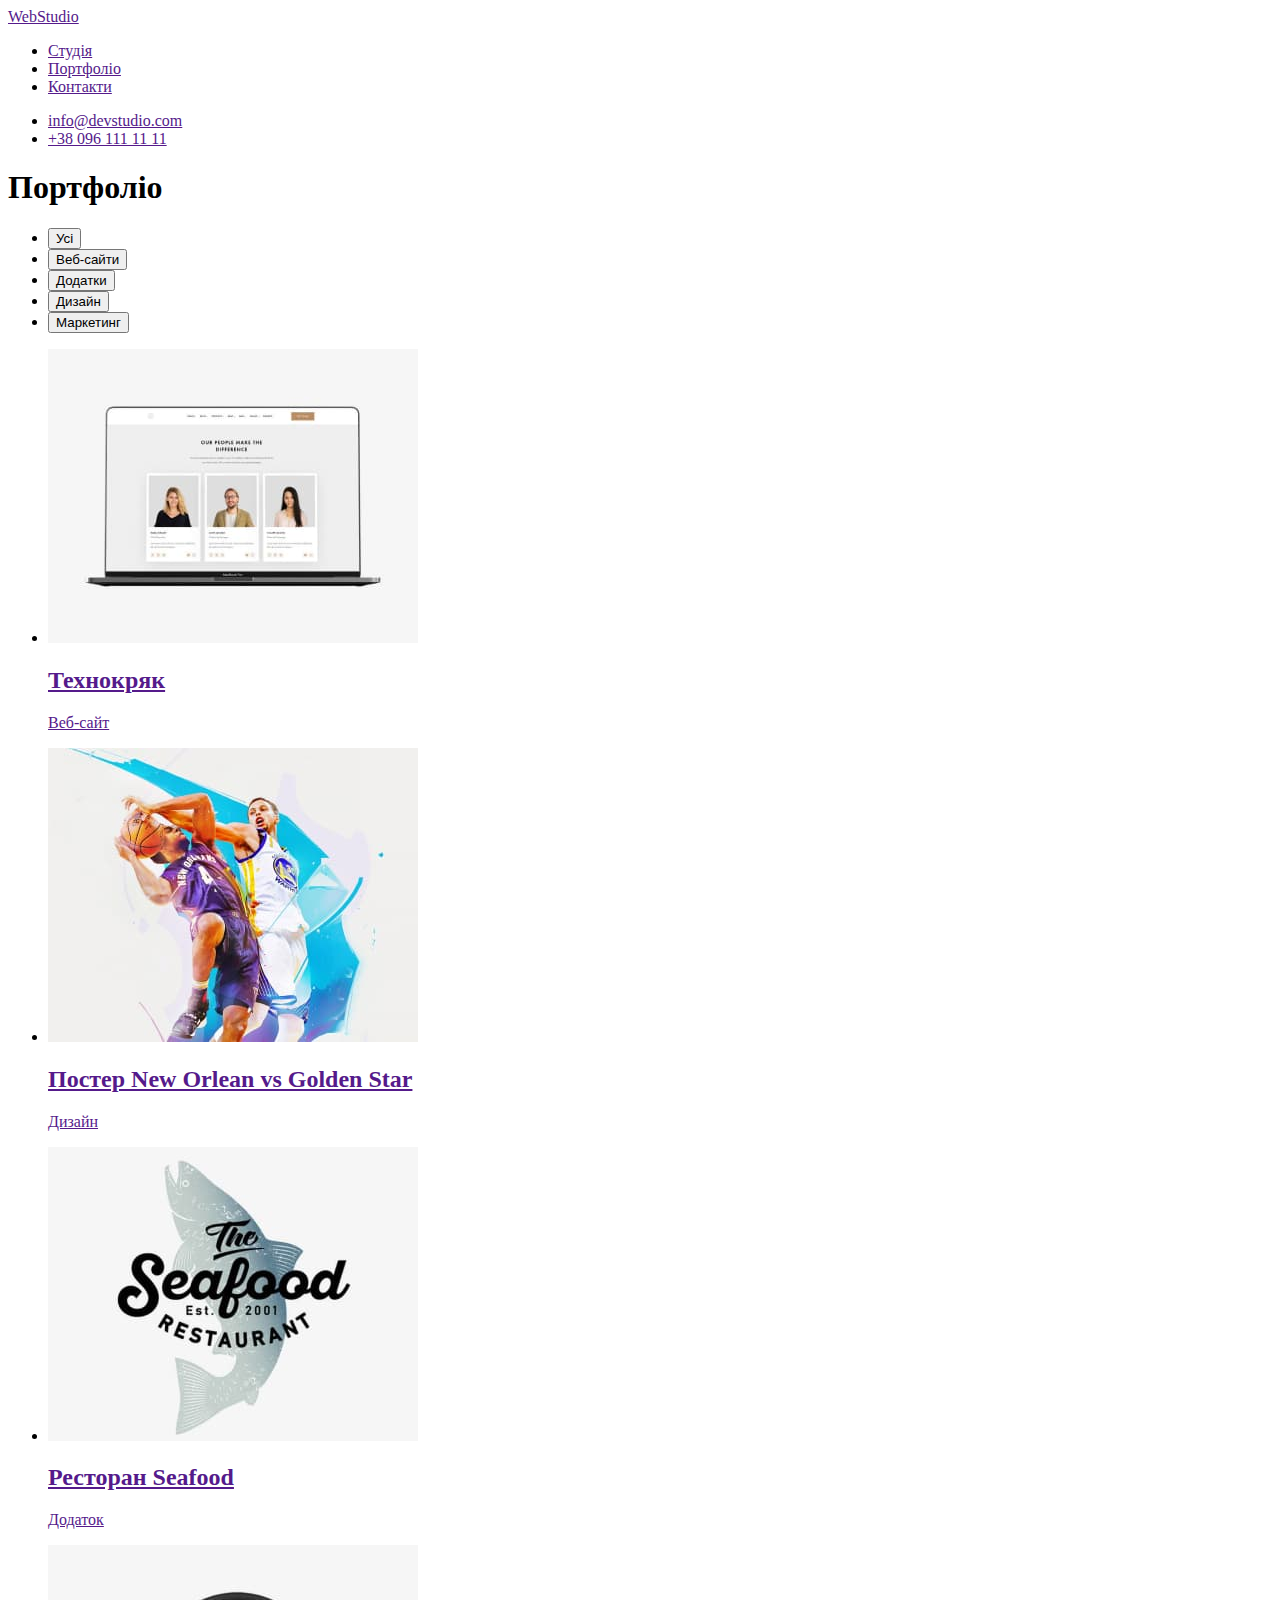
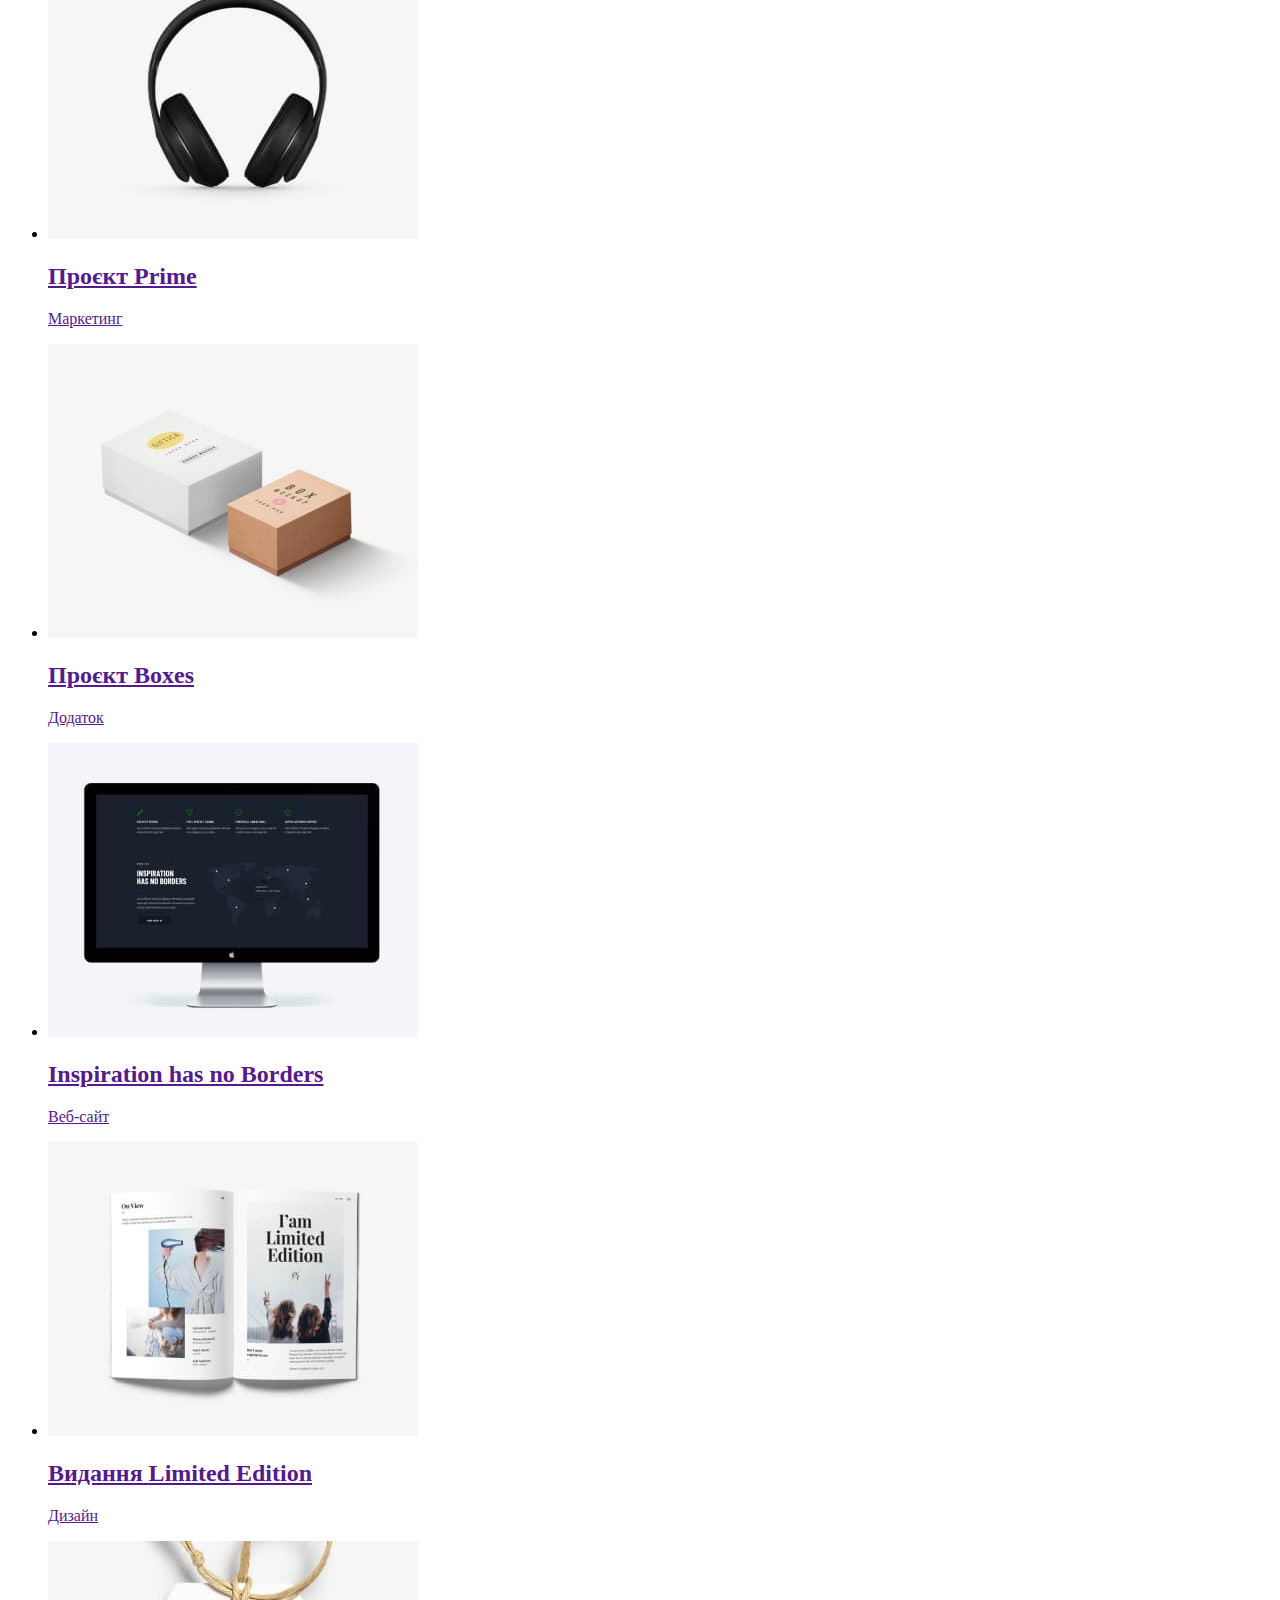
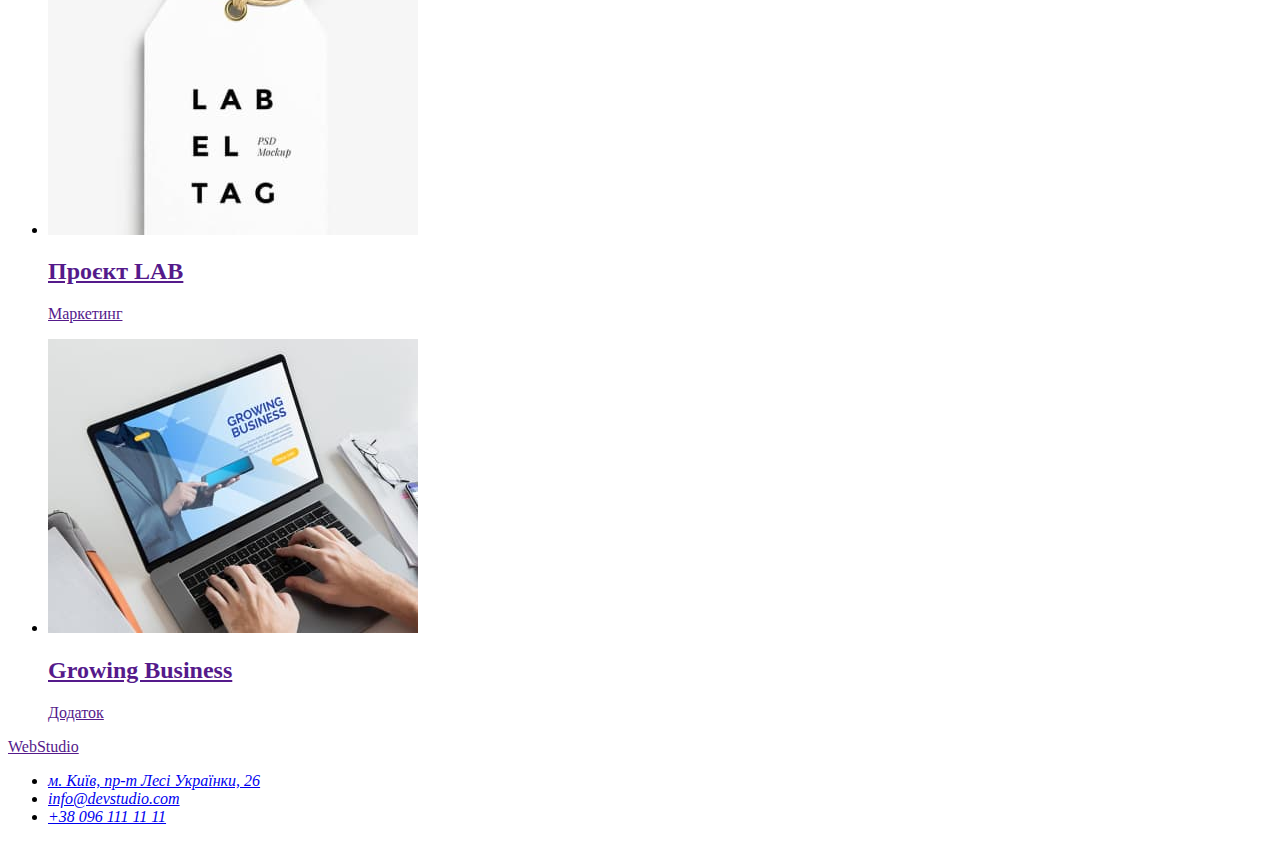
==== portfolio.html @ ae6afad2 "Зробила розмітку" ====
<!DOCTYPE html>
<html lang="uk">
<head>
    <meta charset="UTF-8">
    <meta http-equiv="X-UA-Compatible" content="IE=edge">
    <meta name="viewport" content="width=device-width, initial-scale=1.0">
    <title>Portfolio</title>
</head>
<body>
     </head>
  <!--шапка сайта-->
  <header>
    <a href="">WebStudio </a>
    <nav>
      <ul>
        <li><a href="">Студія</a></li>
        <li><a href="">Портфоліо</a></li>
        <li><a href="">Контакти</a></li>
      </ul>
    </nav>
    <ul>
      <li><a href="">info@devstudio.com</a></li>
      <li><a href="">+38 096 111 11 11</a></li>
    </ul>
  </header>
  <main>
    <!--головна сторінка-->
    <section>
        <h1 class="text-none">Портфоліо</h1>
    <ul>
        <li><button type="button">Усі</button></li>
        <li><button type="button">Веб-сайти</button></li>
        <li><button type="button">Додатки</button></li>
        <li><button type="button">Дизайн</button></li>
        <li><button type="button">Маркетинг</button></li>
        </ul>
        <ul>
           <li>
            <a href="">
                <img src="./images/tehtnokrack.img.jpg" alt="Технокряк" width="370">
                 <h2>Технокряк</h2>
            <p>Веб-сайт</p>
            </a>
           </li>
           <li>
            <a href="">
                <img src="./images/NewOrlean.img.jpg" alt="Постер" width="370">
                 <h2>Постер New Orlean vs Golden Star</h2>
            <p>Дизайн</p>
            </a>
           </li>
           <li>
            <a href="">
                <img src="./images/Seafood.img.jpg" alt="Ресторан" width="370">
                 <h2>Ресторан Seafood</h2>
            <p>Додаток</p>
            </a>
           </li>
           <li>
             <a href="">
                <img src="./images/Prime.img.jpg" alt="Проєкт Prime" width="370">
                 <h2>Проєкт Prime</h2>
            <p>Маркетинг</p>
            </a>
           </li>
           <li>
            <a href="">
                <img src="./images/Boxes.img.jpg" alt="Проєкт Boxes" width="370">
                 <h2>Проєкт Boxes</h2>
            <p>Додаток</p>
            </a>
           </li>
           <li>
            <a href="">
                <img src="./images/Bordersimg.img.jpg" alt="Технокряк" width="370">
                 <h2>Inspiration has no Borders</h2>
            <p>Веб-сайт</p>
            </a>
           </li>
           <li>
            <a href="">
                <img src="./images/LimitedEdition.img.jpg" alt="ТLimited Edition" width="370">
                 <h2>Видання Limited Edition</h2>
            <p>Дизайн</p>
            </a>
           </li>
           <li>
            <a href="">
                <img src="./images/Проєкт LAB.img.jpg" alt="LAB" width="370">
                 <h2>Проєкт LAB</h2>
            <p>Маркетинг</p>
            </a>
           </li>
           <li>
            <a href="">
                <img src="./images/Growing Business.img.jpg" alt="Business" width="370">
                 <h2>Growing Business</h2>
            <p>Додаток</p>
            </a>
           </li>
        </ul>
    </section>
  </main>
  <!--футер-->
  <footer>
    <a href="">WebStudio</a>
    <address>
      <ul>
        <li>
          <a
            href="https://goo.gl/maps/CPtrU1FHBa2aNyZL9"
            target="_blank"
            rel="noopener noreferrer nofollow"
            >м. Київ, пр-т Лесі Українки, 26</a
          >
        </li>
        <li><a href="mailto:info@devstudio.com">info@devstudio.com</a></li>
        <li><a href="+380961111111">+38 096 111 11 11</a></li>
      </ul>
    </address>
  </footer>
</body>
</html>
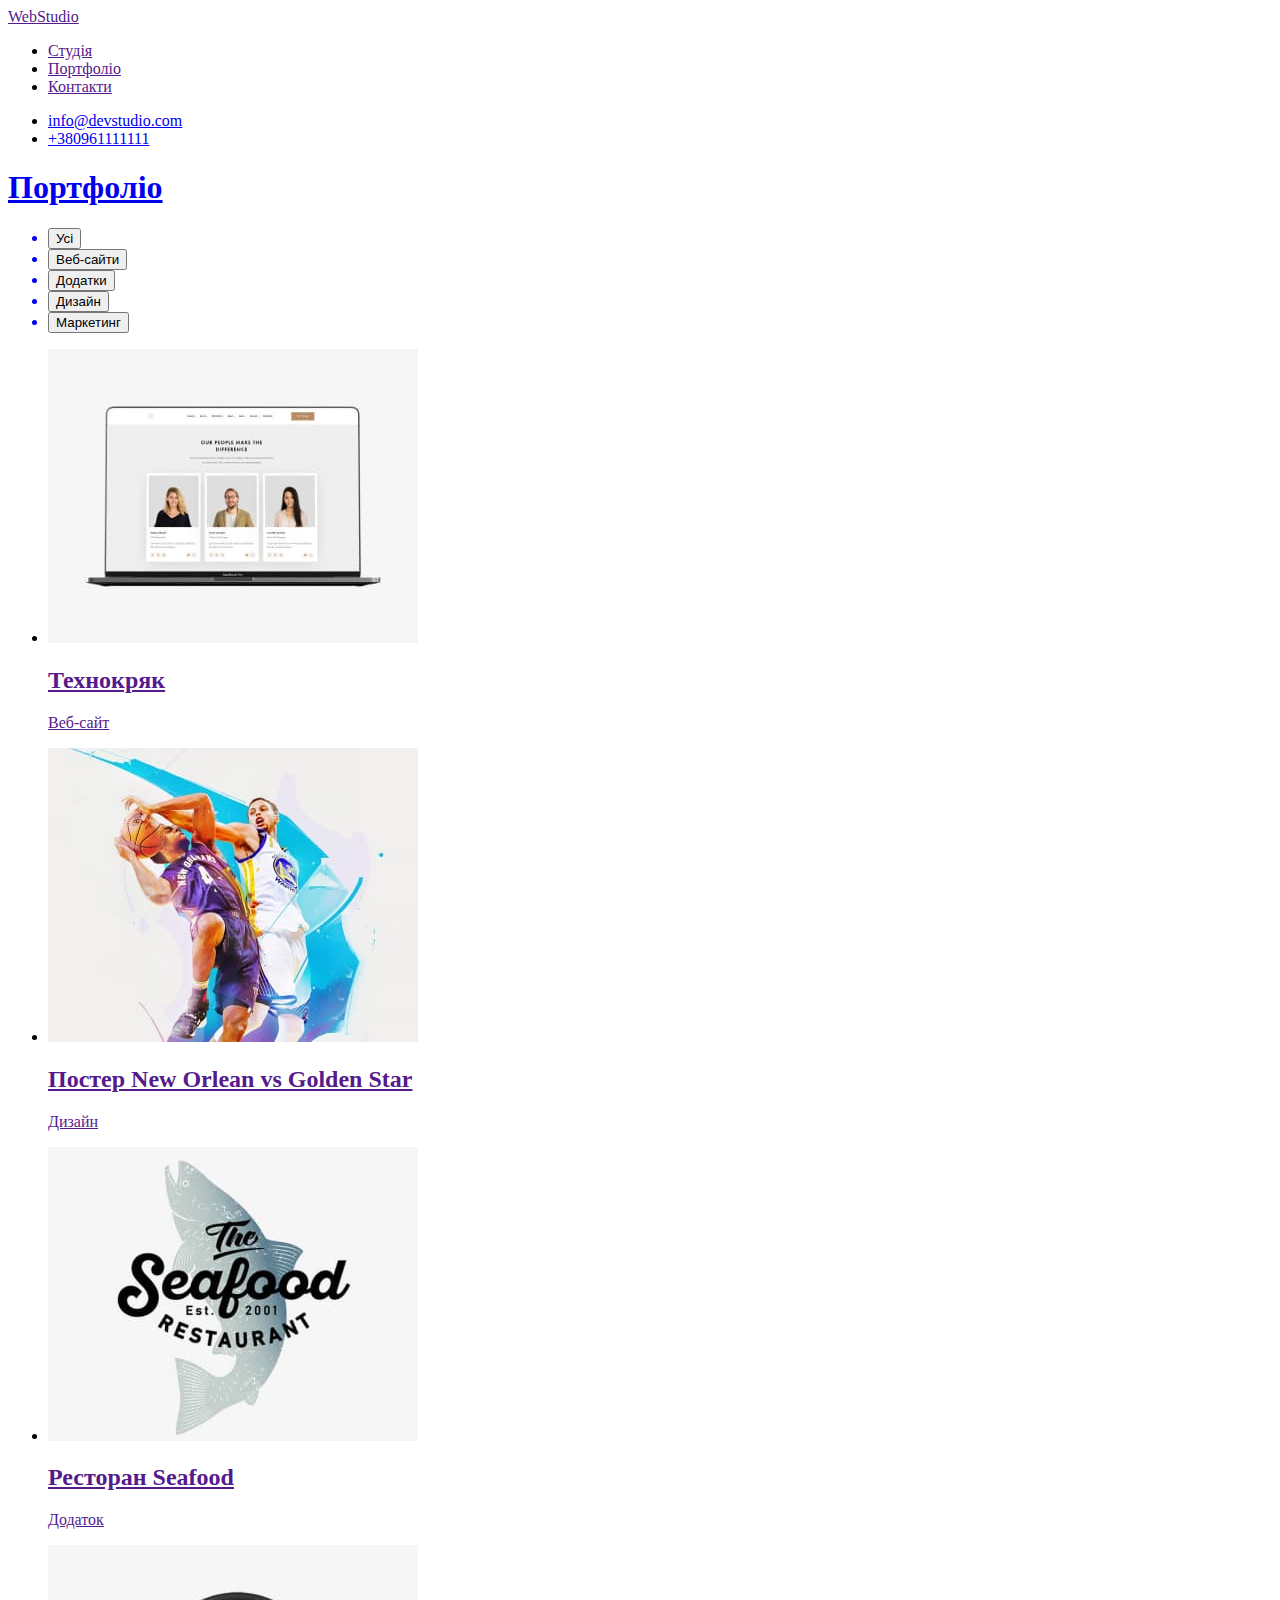
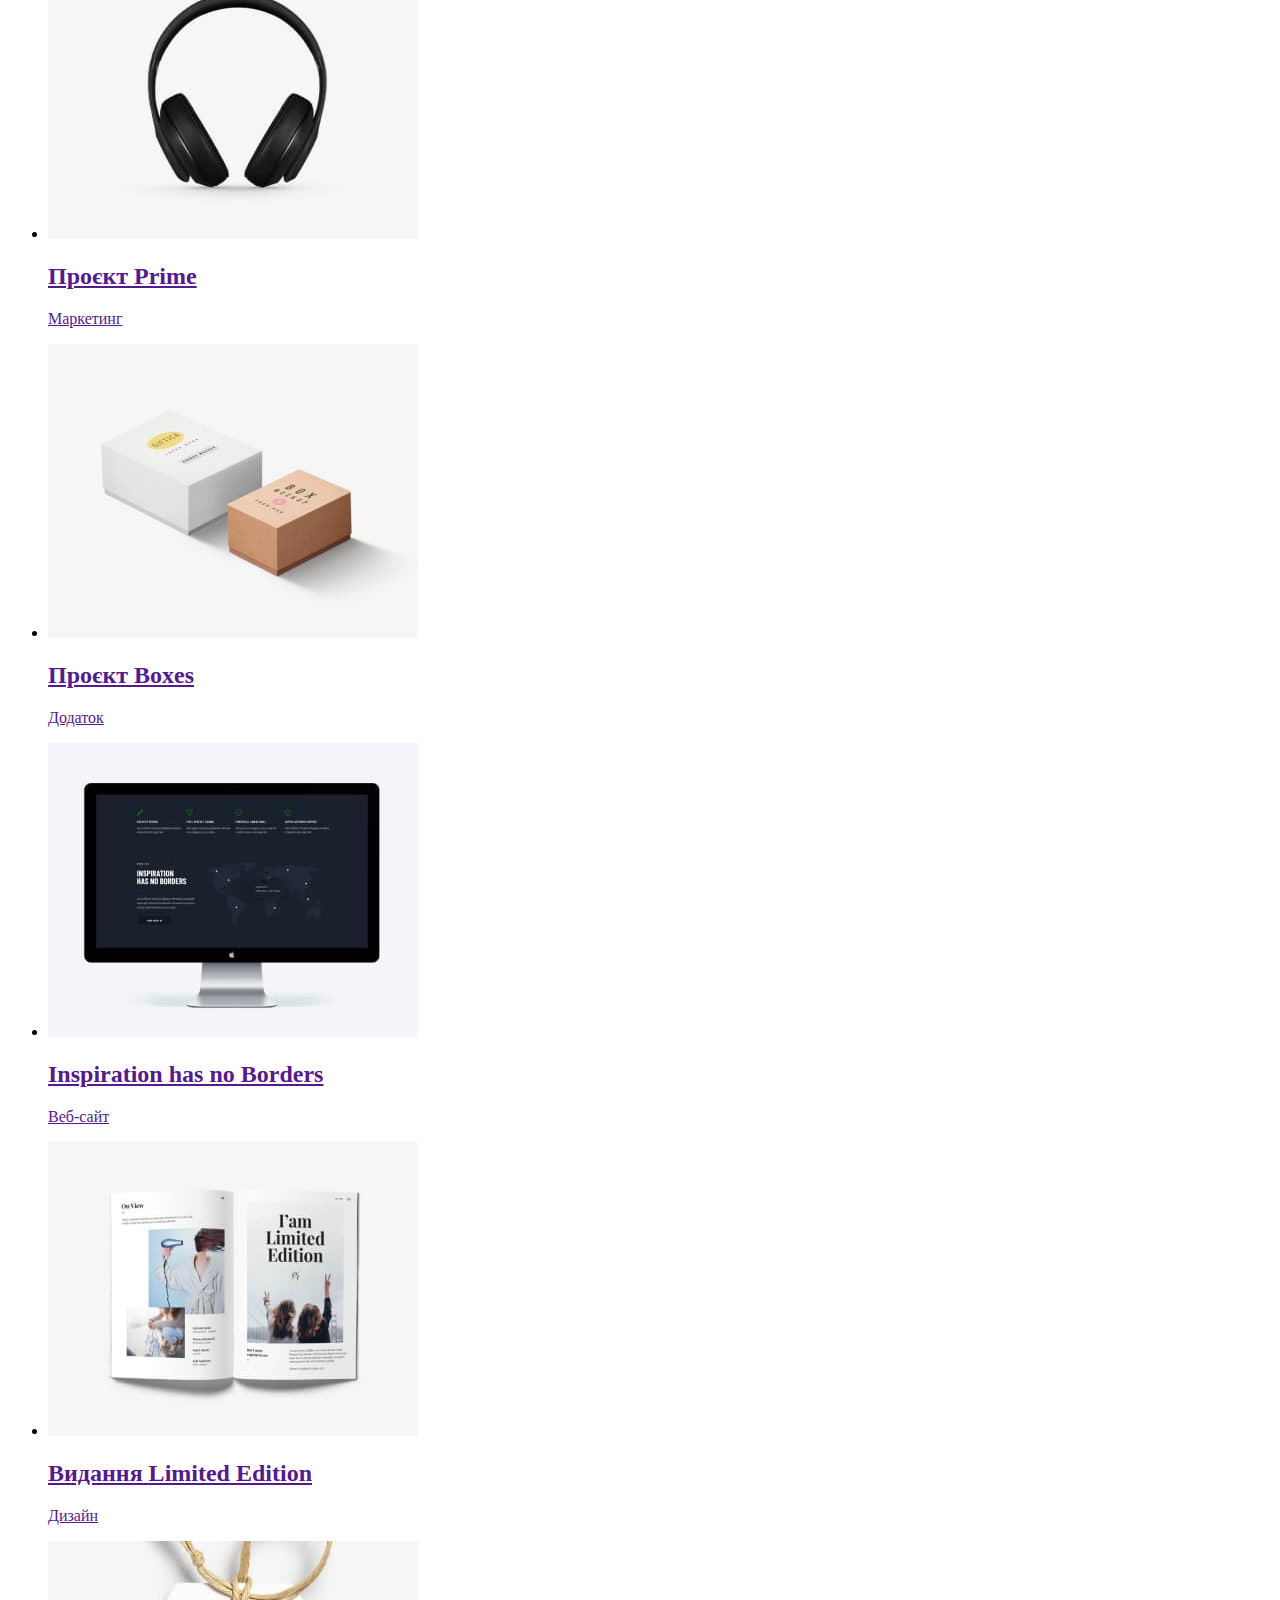
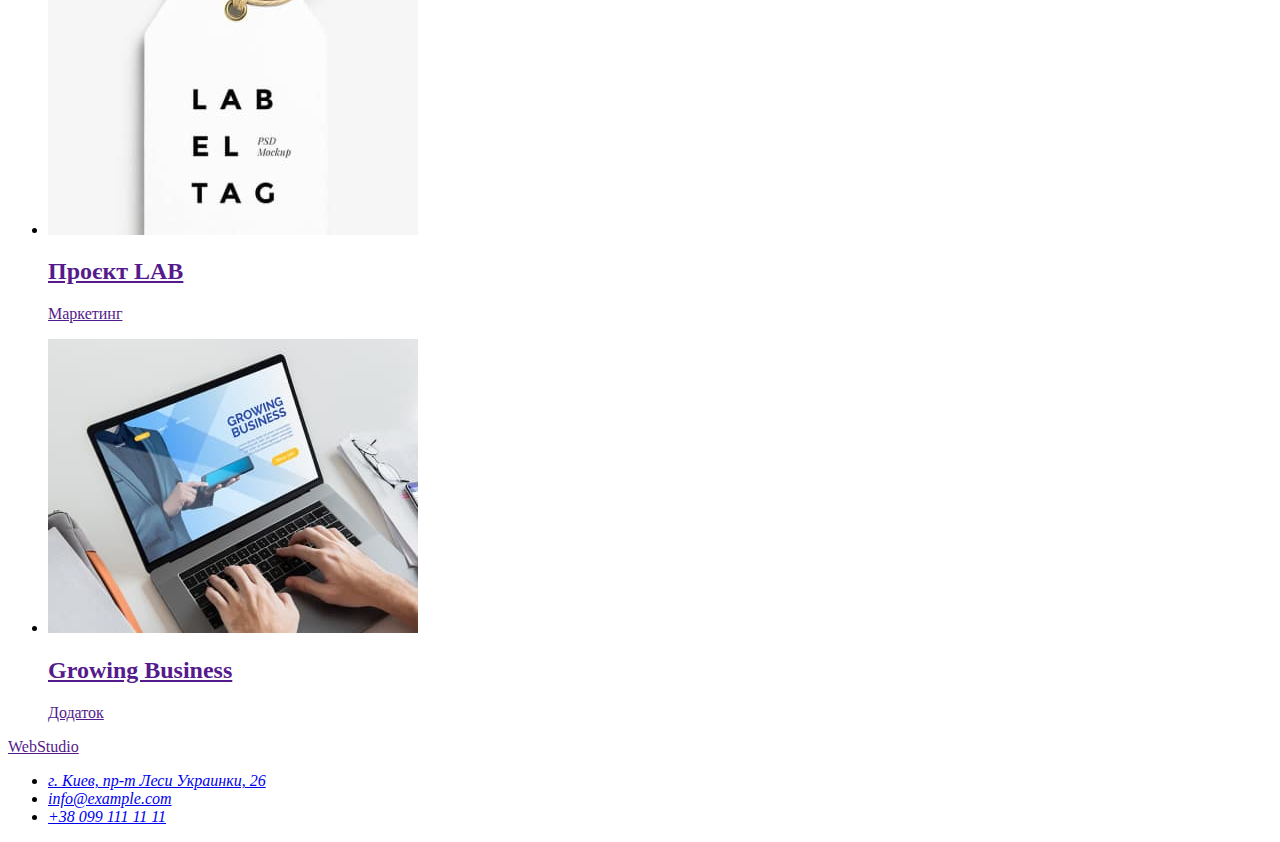
==== commit e5696d10: "внесла стилі" ====
--- a/portfolio.html
+++ b/portfolio.html
@@ -9,113 +9,116 @@
 <body>
      </head>
   <!--шапка сайта-->
-  <header>
-    <a href="">WebStudio </a>
-    <nav>
-      <ul>
-        <li><a href="">Студія</a></li>
-        <li><a href="">Портфоліо</a></li>
-        <li><a href="">Контакти</a></li>
+  <header class="header">
+    <a class="link logo" href="">Web<span class="logo-header">Studio</span> </a>
+    <nav class="nav">
+      <ul class="list">
+        <li><a class="link nav-link" href="">Студія</a></li>
+        <li><a class="link nav-link active" href="">Портфоліо</a></li>
+        <li><a class="link nav-link" href="">Контакти</a></li>
       </ul>
     </nav>
-    <ul>
-      <li><a href="">info@devstudio.com</a></li>
-      <li><a href="">+38 096 111 11 11</a></li>
+    <ul class="list">
+      <li><a class="link contacts-link" href="mailo:info@devstudio.com"</a>info@devstudio.com</li>
+      <li><a class="link contacts-link" href="tel:+380961111111"</a>+380961111111</li>
     </ul>
   </header>
   <main>
     <!--головна сторінка-->
     <section>
         <h1 class="text-none">Портфоліо</h1>
-    <ul>
-        <li><button type="button">Усі</button></li>
-        <li><button type="button">Веб-сайти</button></li>
-        <li><button type="button">Додатки</button></li>
-        <li><button type="button">Дизайн</button></li>
-        <li><button type="button">Маркетинг</button></li>
+    <ul class="list">
+        <li><button class="btn filter-btn" type="button">Усі</button></li>
+        <li><button class="btn filter-btn" type="button">Веб-сайти</button></li>
+        <li><button class="btn filter-btn" type="button">Додатки</button></li>
+        <li><button class="btn filter-btn" type="button">Дизайн</button></li>
+        <li><button class="btn filter-btn" type="button">Маркетинг</button></li>
         </ul>
-        <ul>
+        <ul class="list">
            <li>
             <a href="">
                 <img src="./images/tehtnokrack.img.jpg" alt="Технокряк" width="370">
-                 <h2>Технокряк</h2>
-            <p>Веб-сайт</p>
+                 <h2 class="portfolio-title">Технокряк</h2>
+            <p class="portfolio-text">Веб-сайт</p>
             </a>
            </li>
            <li>
-            <a href="">
+            <a class="link" href="">
                 <img src="./images/NewOrlean.img.jpg" alt="Постер" width="370">
-                 <h2>Постер New Orlean vs Golden Star</h2>
-            <p>Дизайн</p>
+                 <h2 class="portfolio-title">Постер New Orlean vs Golden Star</h2>
+            <p class="portfolio-text">Дизайн</p>
             </a>
            </li>
            <li>
-            <a href="">
+            <a class="link" href="">
                 <img src="./images/Seafood.img.jpg" alt="Ресторан" width="370">
-                 <h2>Ресторан Seafood</h2>
-            <p>Додаток</p>
+                 <h2 class="portfolio-title">Ресторан Seafood</h2>
+            <p class="portfolio-text">Додаток</p>
             </a>
            </li>
            <li>
-             <a href="">
+             <a class="link" href="">
                 <img src="./images/Prime.img.jpg" alt="Проєкт Prime" width="370">
-                 <h2>Проєкт Prime</h2>
-            <p>Маркетинг</p>
+                 <h2 class="portfolio-title">Проєкт Prime</h2>
+            <p class="portfolio-text">Маркетинг</p>
             </a>
            </li>
            <li>
-            <a href="">
+            <a class="link" href="">
                 <img src="./images/Boxes.img.jpg" alt="Проєкт Boxes" width="370">
-                 <h2>Проєкт Boxes</h2>
-            <p>Додаток</p>
+                 <h2 class="portfolio-title">Проєкт Boxes</h2>
+            <p class="portfolio-text">Додаток</p>
             </a>
            </li>
            <li>
-            <a href="">
+            <a class="link" href="">
                 <img src="./images/Bordersimg.img.jpg" alt="Технокряк" width="370">
-                 <h2>Inspiration has no Borders</h2>
-            <p>Веб-сайт</p>
+                 <h2 class="portfolio-title">Inspiration has no Borders</h2>
+            <p class="portfolio-text">Веб-сайт</p>
             </a>
            </li>
            <li>
-            <a href="">
+            <a class="link" href="">
                 <img src="./images/LimitedEdition.img.jpg" alt="ТLimited Edition" width="370">
-                 <h2>Видання Limited Edition</h2>
-            <p>Дизайн</p>
+                 <h2 class="portfolio-title">Видання Limited Edition</h2>
+            <p class="portfolio-text">Дизайн</p>
             </a>
            </li>
            <li>
-            <a href="">
+            <a class="link" href="">
                 <img src="./images/Проєкт LAB.img.jpg" alt="LAB" width="370">
-                 <h2>Проєкт LAB</h2>
-            <p>Маркетинг</p>
+                 <h2 class="portfolio-title">Проєкт LAB</h2>
+            <p class="portfolio-text">Маркетинг</p>
             </a>
            </li>
            <li>
-            <a href="">
+            <a class="link" href="">
                 <img src="./images/Growing Business.img.jpg" alt="Business" width="370">
-                 <h2>Growing Business</h2>
-            <p>Додаток</p>
+                 <h2 class="portfolio-title">Growing Business</h2>
+            <p class="portfolio-text">Додаток</p>
             </a>
            </li>
         </ul>
     </section>
   </main>
   <!--футер-->
-  <footer>
-    <a href="">WebStudio</a>
-    <address>
-      <ul>
-        <li>
-          <a
-            href="https://goo.gl/maps/CPtrU1FHBa2aNyZL9"
-            target="_blank"
-            rel="noopener noreferrer nofollow"
-            >м. Київ, пр-т Лесі Українки, 26</a
-          >
-        </li>
-        <li><a href="mailto:info@devstudio.com">info@devstudio.com</a></li>
-        <li><a href="+380961111111">+38 096 111 11 11</a></li>
+  <footer class="footer">
+   <a class="link logo" href="">Web<span class="logo-footer">Studio</span></a>
+      <address class="address">
+        <ul class="list">
+          <li>
+            <a
+              class="link address-link"
+              href="https://goo.gl/maps/Pd6uUxVSm1AgarqQ9"
+              target="_blank"
+              rel="noopener noreferrer"
+              >г. Киев, пр-т Леси Украинки, 26</a
+            >
+          </li>
+          <li>
+            <a class="link address-link" href="mailto:info@example.com">info@example.com</a>
+          </li>
+          <li><a class="link address-link" href="tel:+380991111111">+38 099 111 11 11</a></li>
       </ul>
     </address>
   </footer>
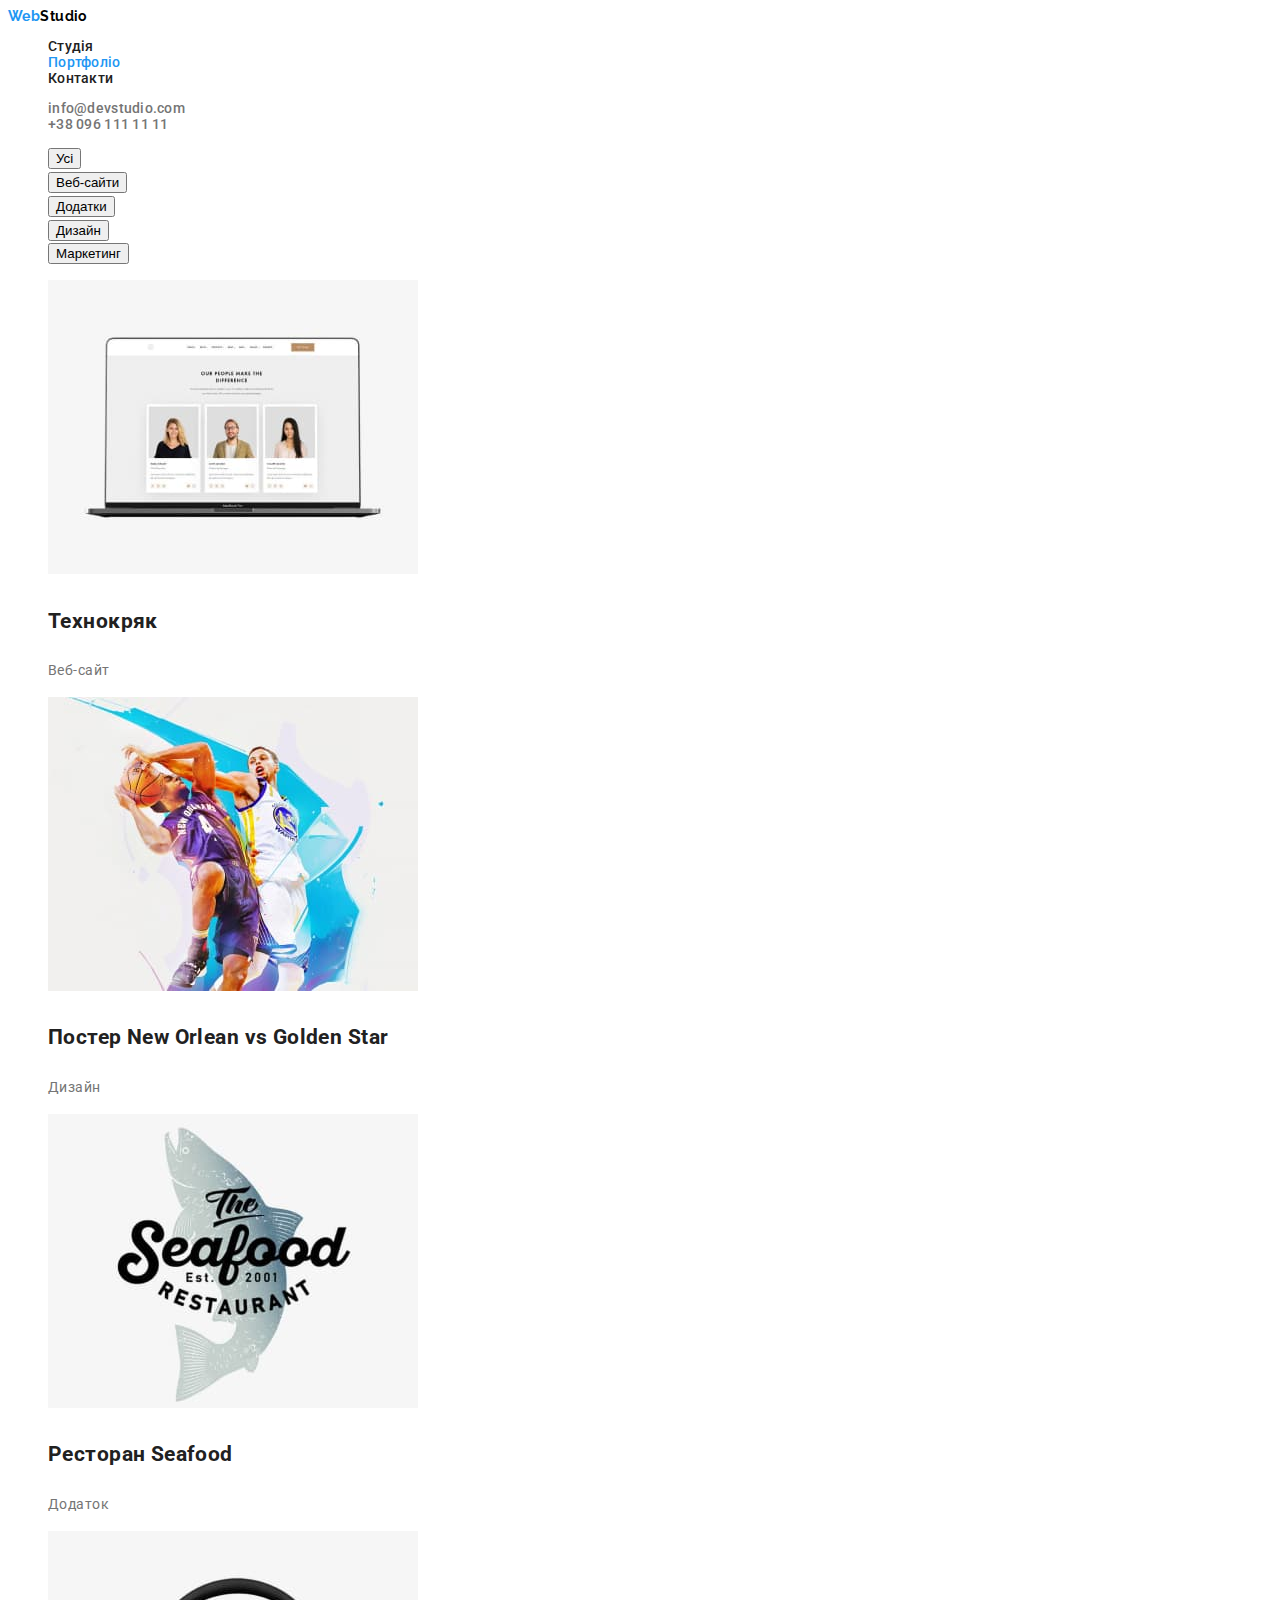
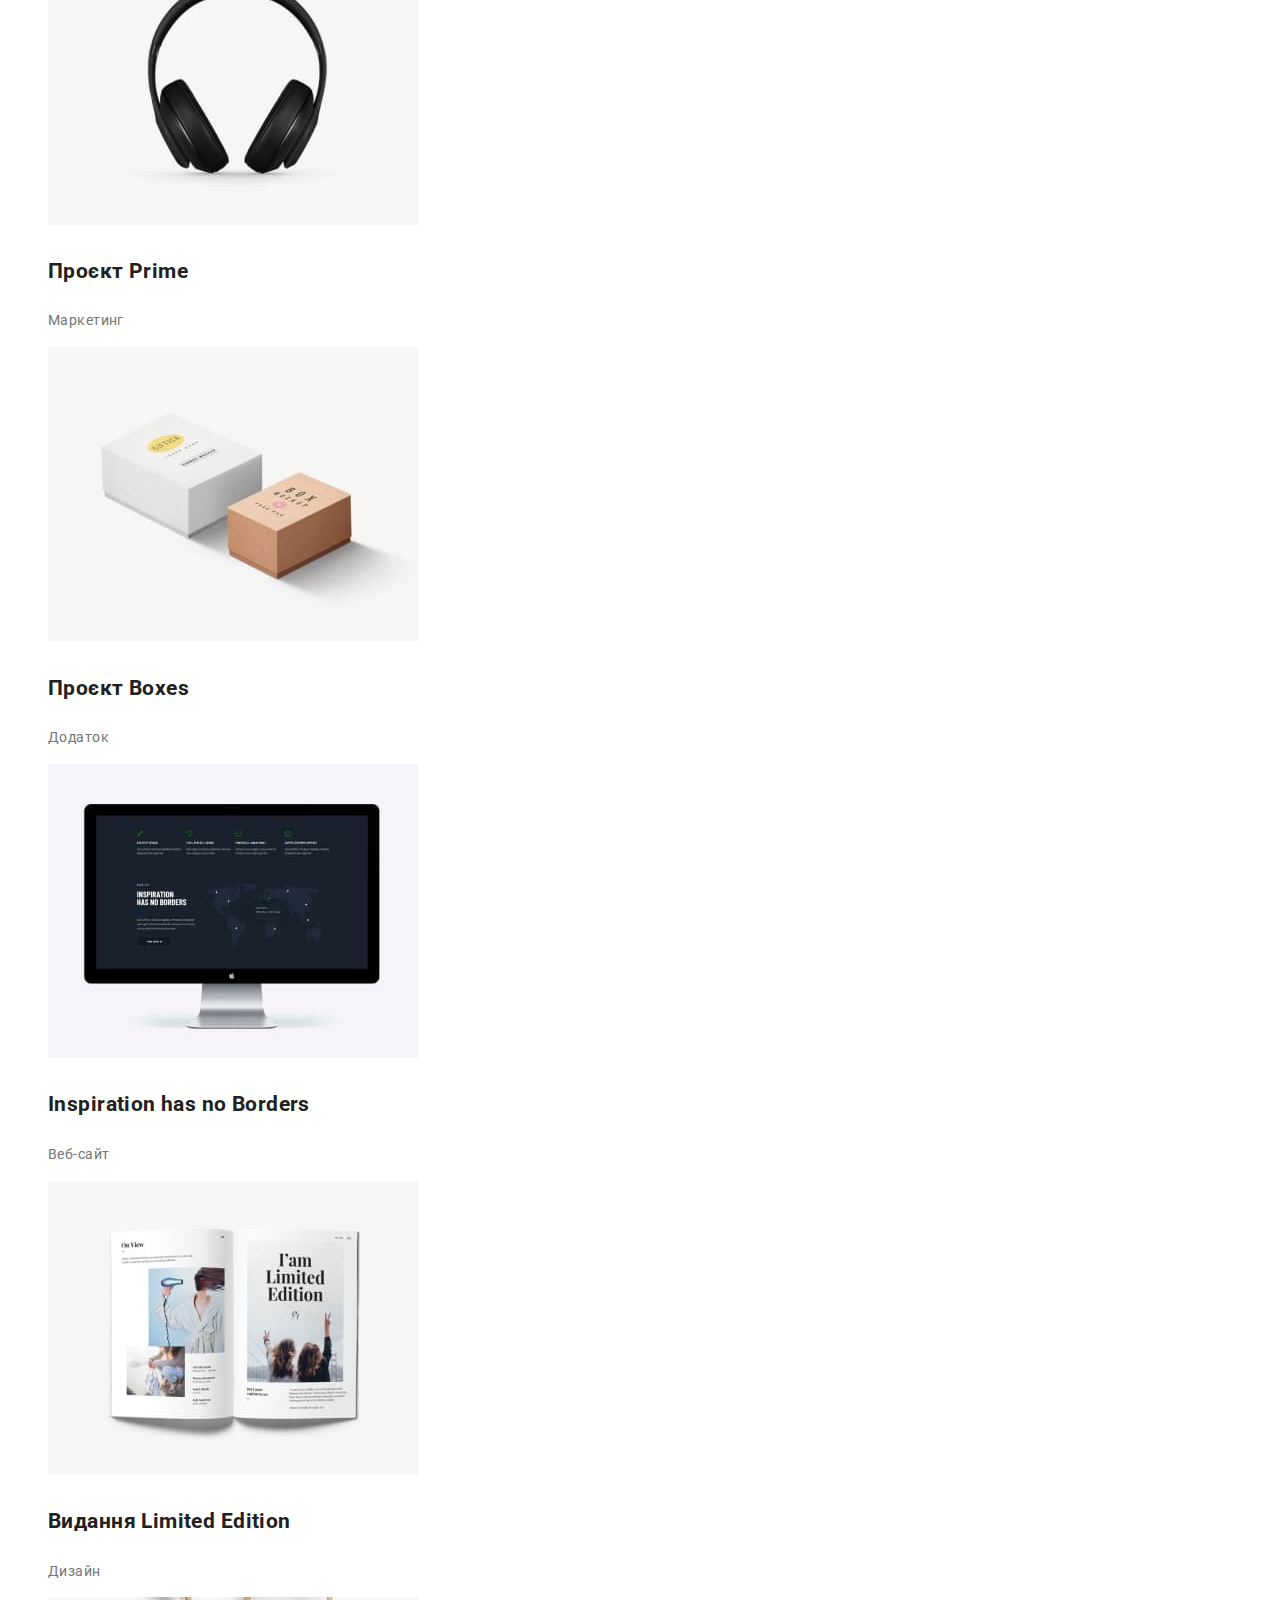
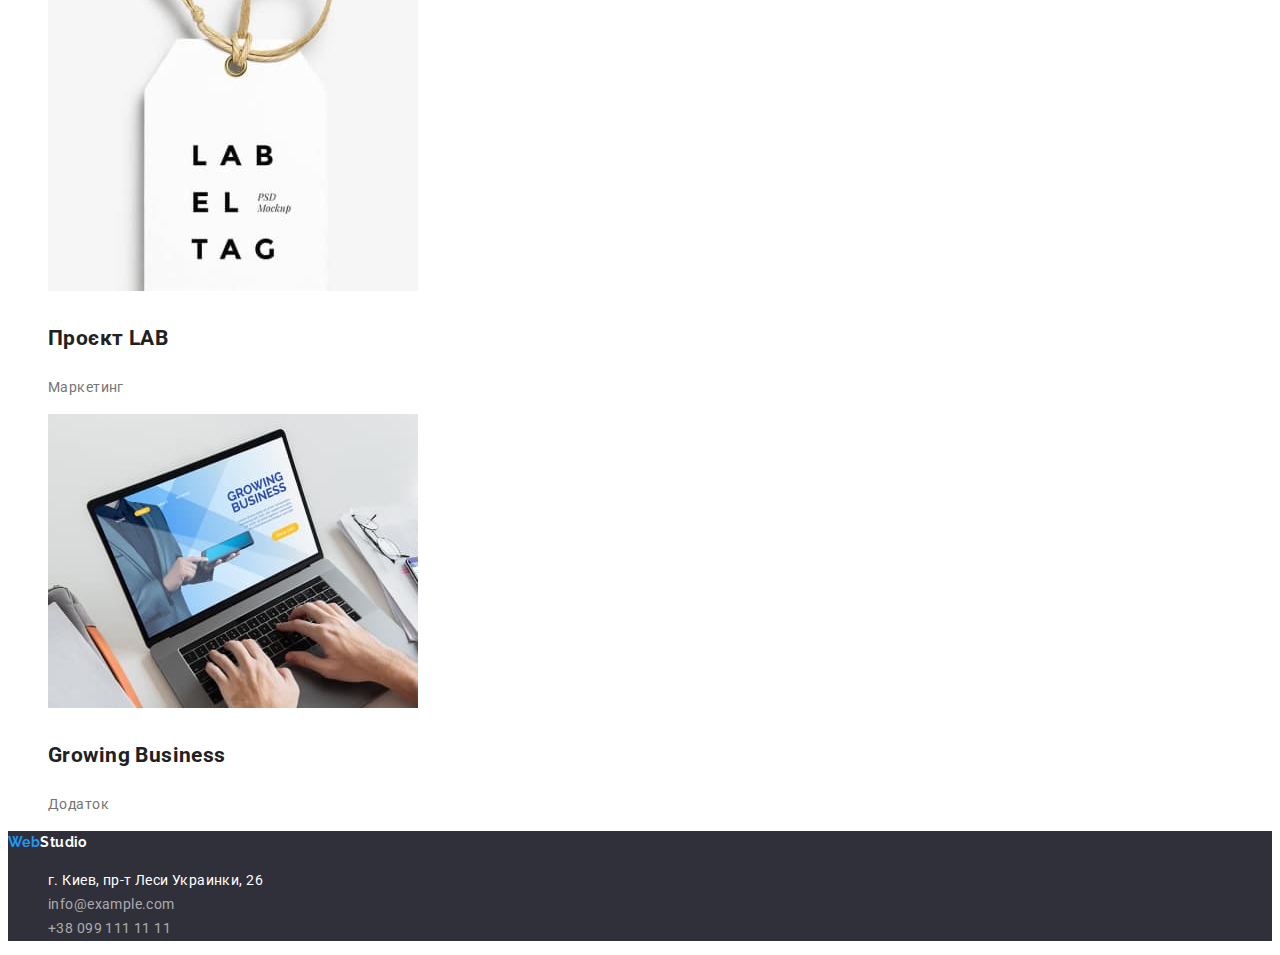
==== commit ae45dcec: "2 д.з." ====
--- a/portfolio.html
+++ b/portfolio.html
@@ -4,23 +4,27 @@
     <meta charset="UTF-8">
     <meta http-equiv="X-UA-Compatible" content="IE=edge">
     <meta name="viewport" content="width=device-width, initial-scale=1.0">
+    <link rel="preconnect" href="https://fonts.googleapis.com">
+<link rel="preconnect" href="https://fonts.gstatic.com" crossorigin>
+<link href="https://fonts.googleapis.com/css2?family=Raleway:wght@700&family=Roboto:wght@400;500;700;900&display=swap" rel="stylesheet"> 
+    <link rel="stylesheet" href="./css/styles.css">
     <title>Portfolio</title>
 </head>
-<body>
+<body class="body">
      </head>
   <!--шапка сайта-->
   <header class="header">
     <a class="link logo" href="">Web<span class="logo-header">Studio</span> </a>
     <nav class="nav">
       <ul class="list">
-        <li><a class="link nav-link" href="">Студія</a></li>
+        <li><a class="link nav-link" href="./index.html">Студія</a></li>
         <li><a class="link nav-link active" href="">Портфоліо</a></li>
         <li><a class="link nav-link" href="">Контакти</a></li>
       </ul>
     </nav>
     <ul class="list">
-      <li><a class="link contacts-link" href="mailo:info@devstudio.com"</a>info@devstudio.com</li>
-      <li><a class="link contacts-link" href="tel:+380961111111"</a>+380961111111</li>
+      <li><a class="link contakt-link" href="mailo:info@devstudio.com"</a>info@devstudio.com</li>
+      <li><a class="link contakt-link" href="tel:+380961111111"</a>+38 096 111 11 11</li>
     </ul>
   </header>
   <main>
@@ -36,7 +40,7 @@
         </ul>
         <ul class="list">
            <li>
-            <a href="">
+            <a class="link" href="">
                 <img src="./images/tehtnokrack.img.jpg" alt="Технокряк" width="370">
                  <h2 class="portfolio-title">Технокряк</h2>
             <p class="portfolio-text">Веб-сайт</p>
@@ -108,6 +112,7 @@
         <ul class="list">
           <li>
             <a
+            class="link address-map"
               class="link address-link"
               href="https://goo.gl/maps/Pd6uUxVSm1AgarqQ9"
               target="_blank"
--- a/css/styles.css
+++ b/css/styles.css
@@ -0,0 +1,195 @@
+:root {
+    /* font styles */
+    --main-family: 'Roboto', sans-serif;
+    --second-family: 'Raleway', sans-serif;
+    /* colors */
+    --text-color: #757575;
+    --text-title: #212121;
+    --text-secondary:#ffffff;
+    --text-accent: #2196F3;
+    --bleack-fon: #2F303A;
+    }
+    /* body */
+.body {
+    font-family: var(--main-family);
+    font-size: 14px;
+    color: var(--text-title);
+    line-height: 1.71;
+    letter-spacing: 0.03em;
+    color: var(--text-color);
+}
+   /* лого */
+.link {
+    text-decoration: none;
+color: currentColor;
+}
+.list {
+    list-style: none;
+}
+.logo { 
+font-family:'Raleway';
+font-style: normal;
+font-weight: 700;
+line-height: 1.19;
+color: var(--text-accent);
+letter-spacing: 0.03em;
+}
+.logo-header {
+ color: #000;
+}
+.header 
+{
+font-weight: 500;
+line-height: 1.14;
+letter-spacing: 0.02em;
+color: var(--text-color); 
+}
+/* студія , контакти , портфоліо */
+
+
+.nav {
+    color: var(--text-title);
+}
+.nav-link.active {
+   color: var(--text-accent); 
+}
+/* кнопка */
+
+
+.btn
+{
+cursor: pointer;
+}
+
+.hero-btn:hover,
+.hero-btn:focus {
+  background-color: #188ce8;
+  color: var(--text-secondary);
+}
+.nav-link:hover,
+.nav-link:focus,
+.address-link:focus,
+.address-link:hover,
+.contakt-link:focus,
+.contakt-link:hover
+
+{
+  color: var(--text-accent); 
+}
+.hero 
+{
+    background: var(--bleack-fon);
+}
+
+/* заголовок н1 */
+
+.hero-title {
+font-weight: 900;
+line-height: 1.36;
+letter-spacing: 0.06em;
+text-align: center;
+color: var(--text-secondary);
+}
+/* заголовок н3 */
+.description-item 
+{
+font-weight: 700;
+line-height: 1.14;
+letter-spacing: 0.03em;
+color: var(--text-title);
+}
+/* заголовок н2 */
+.text-none
+{
+  position: absolute;
+  white-space: nowrap;
+  width: 1px;
+  height: 1px;
+  overflow: hidden;
+  border: 0;
+  padding: 0;
+  clip: rect(0 0 0 0);
+  clip-path: inset(50%);
+  margin: -1px;
+}
+/* колір секції*/
+.description
+.about
+{
+ background: #F5F5F5;
+}
+.section-titel
+{
+font-weight: 700;
+line-height: 1.16;
+text-align: center;
+letter-spacing: 0.03em;
+color: var(--text-title);
+}
+.team 
+{
+    background: #F5F4FA;
+}
+/* співробітники */
+.team-name
+{   
+font-weight: 500;
+line-height: 1.18;
+text-align: center;
+letter-spacing: 0.03em;
+color: var(--text-title);
+}
+/* професія */
+
+.team-prof
+{
+
+line-height: 1.18;
+text-align: center;
+letter-spacing: 0.03em;
+color: var(--text-color);
+}
+/* підвал сторінки */
+.footer
+{
+background: var(--bleack-fon);
+}
+.link-logo
+{
+font-family: 'Raleway';
+font-style: normal;
+font-weight: 700;
+line-height: 1.19;
+color: var(--text-accent);
+}
+.logo-footer 
+{ color: var(--text-secondary);
+}
+.address-link
+{
+color: rgba(255, 255, 255, 0.6);
+}
+.address
+{
+   font-style: inherit; 
+}
+.address-map
+{
+color: var(--text-secondary);
+}
+/* Друга сторінка */
+
+/* кнопки */
+.filter-btn:hover,
+.filter-btn:focus
+{
+background: var(--text-accent);
+color: #FFFFFF;
+}
+/*портфоліо*/
+.portfolio-title{
+font-style: normal;
+font-weight: 700;
+line-height: 2;
+color: var(--text-title);
+}
